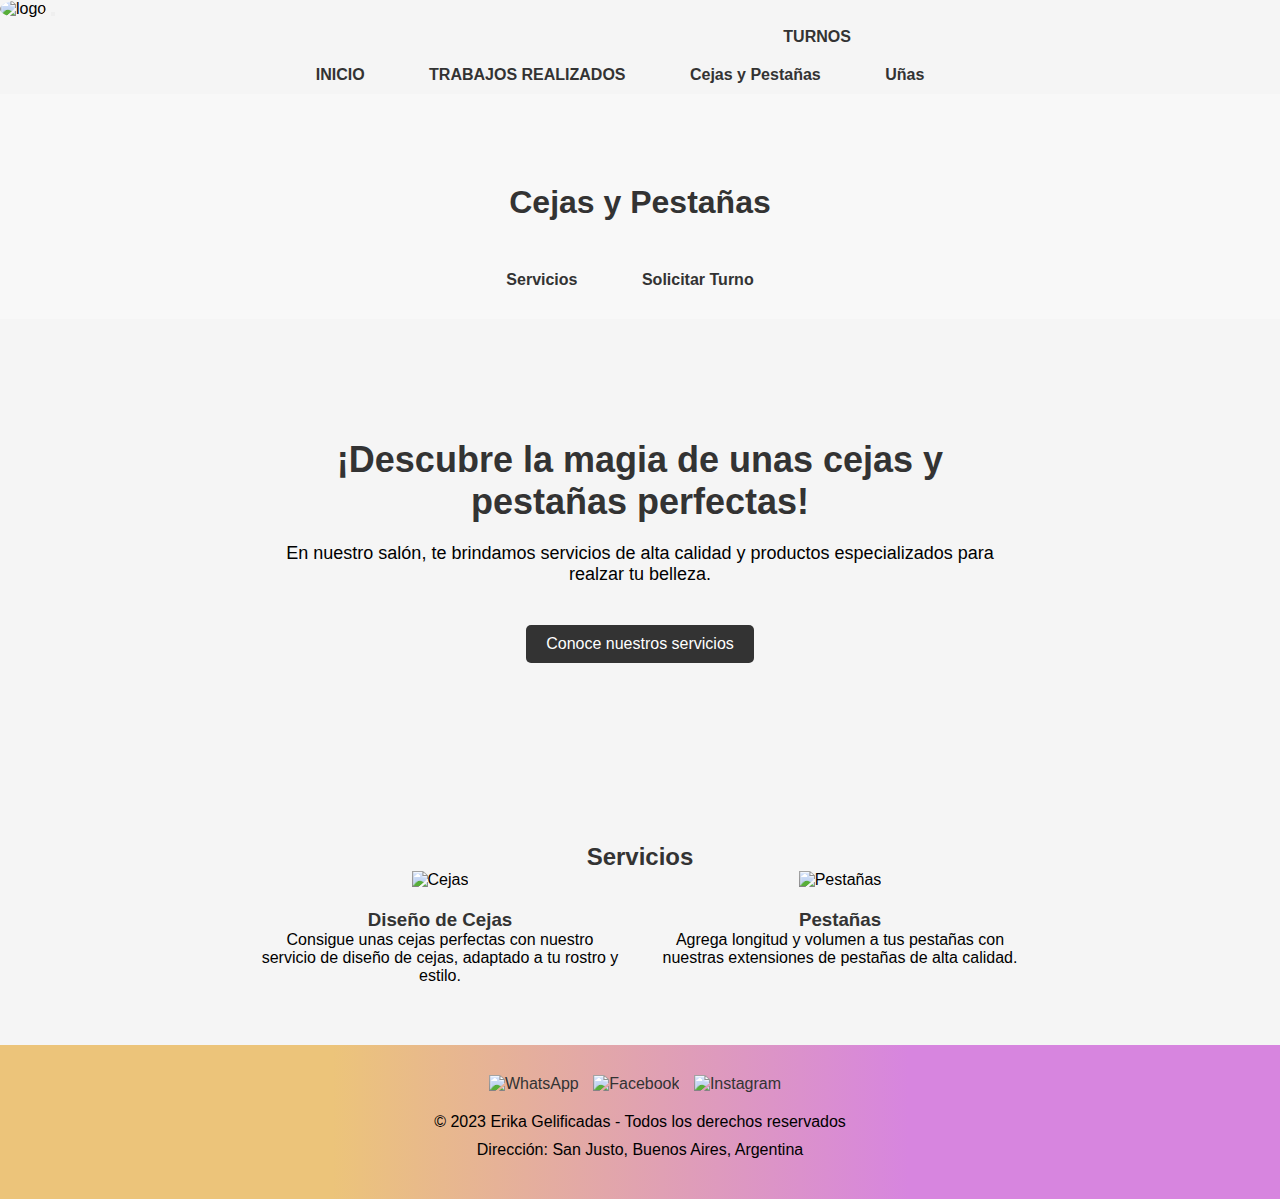
==== cejas-y-pestañas.html @ fd0ce575 "cejas-y-pestañas.html" ====
<!DOCTYPE html>
<html lang="es">
<head>
    <meta charset="UTF-8">
    <meta http-equiv="X-UA-Compatible" content="IE=edge">
    <meta name="viewport" content="width=device-width, initial-scale=1.0">
    <title>Cejas-y-Pestañas</title>
    <link href="https://cdn.jsdelivr.net/npm/bootstrap@5.3.0/dist/css/bootstrap.min.css" rel="stylesheet" integrity="sha384-9ndCyUaIbzAi2FUVXJi0CjmCapSmO7SnpJef0486qhLnuZ2cdeRhO02iuK6FUUVM" crossorigin="anonymous">
    <link rel="stylesheet" href="style.css">
    <link rel="stylesheet" href="estilos0.css">
    <link rel="stylesheet" href="java.js">
</head>
<body>
    <nav class="navbar navbar-expand-lg bg-body-tertiary" data-bs-theme="dark" >
        <div class="container-fluid">
          <a class="navbar-brand" href="#"></a>
          <img class="logo-estetica" src="https://scontent.feze9-1.fna.fbcdn.net/v/t1.6435-9/179569089_1763296997172105_4071561114098238657_n.jpg?_nc_cat=110&ccb=1-7&_nc_sid=e3f864&_nc_ohc=IcFVll6kZ5wAX9kkDoh&_nc_ht=scontent.feze9-1.fna&oh=00_AfDDEwPRjtOEchzFhfn5ReLeG7sRc0Lto0TYt97_7wlhsg&oe=649E3ED4" width="80" alt="logo">
          <button class="navbar-toggler" type="button" data-bs-toggle="collapse" data-bs-target="#navbarSupportedContent" aria-controls="navbarSupportedContent" aria-expanded="false" aria-label="Toggle navigation">
            <span class="navbar-toggler-icon"></span>
          </button>
          <div class="collapse navbar-collapse" id="navbarSupportedContent">
            <ul class="navbar-nav me-auto mb-2 mb-lg-0">
              <li class="nav-item">
                <a class="nav-link active" aria-current="page" href="index.html">INICIO</a>
              </li>
              <li class="nav-item">
                <a class="nav-link active" aria-current="page" href="trabajos-realizados.html">TRABAJOS REALIZADOS</a>
              </li>
              <li class="nav-item dropdown">
                <a class="nav-link dropdown-toggle" href="" role="button" data-bs-toggle="dropdown" aria-expanded="false">
                  TURNOS
                </a>
                <ul class="dropdown-menu">
                  <li><a class="dropdown-item" href="cejas-y-pestañas.html">  Cejas y Pestañas </a></li>
                  <li><a class="dropdown-item" href="uñas.html"> Uñas </a></li>
                  
                  
                </ul>
              </li>
              </ul>
            
          </div>
        </div>
      </nav>

      <header>
        <h1> Cejas y Pestañas</h1>
        <nav>
          <ul>
            <li><a href="#servicios">Servicios</a></li>
            <li><a href="https://wa.me/+54123456789">Solicitar Turno</a></li>
          </ul>
        </nav>
      </header>
    
      <section id="banner">
        <div class="container">
          <h2>¡Descubre la magia de unas cejas y pestañas perfectas!</h2>
          <p>En nuestro salón, te brindamos servicios de alta calidad y productos especializados para realzar tu belleza.</p>
          <a href="#servicios" class="btn-primary">Conoce nuestros servicios</a>
        </div>
      </section>
    
      <section id="servicios">
        <div class="container">
          <h2>Servicios</h2>
          <ul class="services-list">
            <li>
              <img src="/IMG/cejas-img1.jpg" alt="Cejas">
              <h3>Diseño de Cejas</h3>
              <p>Consigue unas cejas perfectas con nuestro servicio de diseño de cejas, adaptado a tu rostro y estilo.</p>
            </li>
            
            <li>
              <img src="/IMG/pestañas-pxp.jpg" alt="Pestañas">
              <h3>Pestañas</h3>
              <p>Agrega longitud y volumen a tus pestañas con nuestras extensiones de pestañas de alta calidad.</p>
              
            </li>
          </ul>
        </div>
      </section>
    
 


      <footer class="footer">
        <div class="redes-sociales">
          <a href="https://wa.me/+54123456789" target="_blank"><img src="/IMG/icons8-whatsapp-96.png" width="50" alt="WhatsApp"></a>
          <a href="https://www.facebook.com/Erika-Gelificadas-459030770932074/" target="_blank"><img src="/IMG/icons8-facebook-nuevo-96.png" width="50" alt="Facebook"></a>
          <a href="https://www.instagram.com/Erika.Gelificadas" target="_blank"><img src="/IMG/icons8-instagram-96.png" width="50" alt="Instagram"></a>
        </div>
        <p class="copyrigth">© 2023 Erika Gelificadas - Todos los derechos reservados</p>
        <p class="ubicacion">Dirección: San Justo, Buenos Aires, Argentina</p>
      </footer>
      


      
       <script src="https://cdn.jsdelivr.net/npm/@popperjs/core@2.11.8/dist/umd/popper.min.js" integrity="sha384-I7E8VVD/ismYTF4hNIPjVp/Zjvgyol6VFvRkX/vR+Vc4jQkC+hVqc2pM8ODewa9r" crossorigin="anonymous"></script>
<script src="https://cdn.jsdelivr.net/npm/bootstrap@5.3.0/dist/js/bootstrap.min.js" integrity="sha384-fbbOQedDUMZZ5KreZpsbe1LCZPVmfTnH7ois6mU1QK+m14rQ1l2bGBq41eYeM/fS" crossorigin="anonymous"></script>

</body>
</html>
---- style.css ----
/* estilos para el fondo de la pagina */
body{
  background-color: rgb(239, 176, 241);

}

/* ESTILOS PARA CEJAS Y PESTAÑAS*/
body {
  font-family: Arial, sans-serif;
  margin: 0;
  padding: 0;
}

.container {
  max-width: 960px;
  margin: 0 auto;
  padding: 20px;
}

h1, h2, h3 {
  color: #333;
}

a {
  color: #333;
  text-decoration: none;
}

/* Estilos de encabezado */

header {
  background-color: #f8f8f8;
  padding: 20px;
}

header h1 {
  text-align: center;
  margin-bottom: 20px;
}

/* Estilos de la barra de navegación */

nav ul li {
  display: inline-block;
  margin-right: 20px;
}

nav ul {
  list-style-type: none;
  margin: 0;
  padding: 0;
  text-align: center;
}

nav ul li {
  display: inline-block;
  margin-right: 20px;
}

nav ul li a {
  display: inline-block;
  padding: 10px 20px;
  font-weight: bold;
  font-size: 16px;
  color: #333;
  text-decoration: none;
  transition: background-color 0.3s;
  font-weight: bold;
  font-size: 16px;

}


nav ul li a:hover {
  background-color: #333;
  color: #fff;
}


/* Estilos del banner (cejas y pestañas) */

#banner {
  color:black;
  padding: 100px 0;
  text-align: center;
}

#banner h2 {
  font-size: 36px;
  margin-bottom: 20px;
}

#banner p {
  font-size: 18px;
  margin-bottom: 40px;
}

.btn-primary {
  display: inline-block;
  padding: 10px 20px;
  background-color: #333;
  color: #fff;
  border-radius: 5px;
  text-decoration: none;
}

/* Estilos de servicios en cejas y pestañas */

#servicios {
  padding: 40px 0;
}

.services-list {
  display: grid;
  grid-template-columns: repeat(auto-fit, minmax(300px, 1fr));
  grid-gap: 40px;
  list-style: none;
}

.services-list li {
  text-align: center;
}

.services-list img {
  width: 300px;
  height: auto;
  margin-bottom: 20px;
 
}

/* ------------- */

.logo-estetica{
  border-radius: 90%;
}


/* SERVICIOS DE UÑAS */
.services{
  margin: 10px;
  text-align: center;
}

.turnos-uñas{
  display: flex;
  justify-items: stretch;
  margin: 10%;
  
  
}

 /* Estilos para el botón de WhatsApp */

.social-media-container {
    display: flex;
    flex-direction: column;
    position: fixed;
    right: 20px;
    bottom: 20px;
  }
  
  .whatsapp-button {
    display: flex;
    margin-bottom: 4px;
    width: 40px;
    height: 40px;
    border-radius: 50%;
    text-align: center;
    line-height:50px;
    font-size: 40px;
    background-color: black;
    background-repeat: no-repeat;
    background-size: cover;


  }
  .logo-wsp{
    
    height: 25px;
    width: 25px;
    margin-top: 7px;
    margin-left: 7px;
    

  }
  /* ESTILOS PARA EL BOTON DE INSTAGRAM*/
  .instagram-button{
    display: block;
    margin-bottom: 3px;
    width:40px;
    height: 40px;
    border-radius: 20%;
    text-align: center;
    line-height:40px;
    font-size: 40px;
    color: #fff;
  }
  .instagram-button {
    background-color: #E1306C;
    background-image: url(https://upload.wikimedia.org/wikipedia/commons/thumb/e/e7/Instagram_logo_2016.svg/2048px-Instagram_logo_2016.svg.png);
    background-repeat: no-repeat;
    background-size: cover;
   
  }
  
  .whatsapp-button:hover, .instagram-button:hover {
    opacity: 0.8;
  }


  /* GALERIA DE IMAGENES EN TRABAJOS REALIZADOS */

*{
    padding: 0;
    margin: 0;
    box-sizing: border-box;
    font-family: sans-serif;
}

h1{
    text-align: center;
    position: relative;
    width: 80%;
    margin: 50px auto;
}

h1::before{
    content: "";
    display: block;
    width: 100%;
    height: 2px;
    position: absolute;
    background-color: black;
    top: 50%;
    z-index: -1;
}

h1 span{
    background-color: #ecf4fb;
    padding: 0 15px;
}

.img-gallery{
    width: 80%;
    margin: 50px auto 50px;
    display: grid;
    grid-template-columns: repeat(auto-fit, minmax(300px,1fr));
    gap: 30px;
}

.img-gallery img{
    width: 100%;
    cursor: pointer;
    transition: 1s;
}
.img-gallery img:hover{
    transform: scale(1.15);
}

.ful-img{
    width: 100%;
    height: 100vh;
    background-color: rgba(0, 0, 0, 0.9);
    position: fixed;
    top: 0;
    left: 0;
    display: none;
    align-items: center;
    justify-content: center;
    z-index: 99;
}

.ful-img span{
    position: absolute;
    top: 5%;
    right: 5%;
    font-size: 30px;
    color: #fff;
    cursor: pointer;
}

.ful-img img{
    width: 90%;
    max-width: 70%;
    display: none;
}

@media screen and (max-width:400px) {
    h1{
        text-decoration: none;
    }
    h1::before{
        display: none;
    }
    h1 span{
        padding: 0;
    }
}

/* estilos para el formulario */
body {
  font-family: Arial, sans-serif;
  background-color: #f5f5f5;
  margin: 0;
  padding: 0;
}

h1 {
  text-align: center;
  padding: 20px 0;
}

form {
  max-width: 400px;
  margin: 0 auto;
  background-color: #fff;
  padding: 20px;
  border-radius: 8px;
  box-shadow: 0 2px 5px rgba(0, 0, 0, 0.1);
}

label {
  display: block;
  margin-bottom: 10px;
}

input[type="text"],
input[type="email"],
textarea {
  width: 100%;
  padding: 10px;
  border: 1px solid #ccc;
  border-radius: 4px;
  box-sizing: border-box;
  margin-bottom: 10px;
}

textarea {
  height: 120px;
}

button[type="submit"] {
  background-color: #4CAF50;
  color: #fff;
  padding: 10px 20px;
  border: none;
  border-radius: 4px;
  cursor: pointer;
}

button[type="submit"]:hover {
  background-color: #45a049;
}



/* footer*/
footer{
  text-align: center;
  padding: 30px;
}
.redes-sociales {
  margin-bottom: 20px;
}

.redes-sociales a {
  display: inline-block;
  margin-right: 10px;
}

.copyrigth, .ubicacion {
  margin-bottom: 10px;
}

.footer{
  background: rgb(236,196,122);
background: linear-gradient(90deg, rgba(236,196,122,1) 26%, rgba(215,133,223,1) 71%);
}

/* estilos para la bienvenida pagina de inicio*/

.salon-belleza {
  background-color: rgb(239, 176, 241); 
  padding: 50px 0;
}

.container {
  max-width: 800px;
  margin: 0 auto;
  text-align: center;
}

.salon-belleza h2 {
  font-size: 36px;
  margin-bottom: 20px;
}

.salon-belleza p {
  margin-bottom: 20px;
}

.salon-img {
  max-width: 100%;
  height: auto;
  margin-bottom: 20px;
}
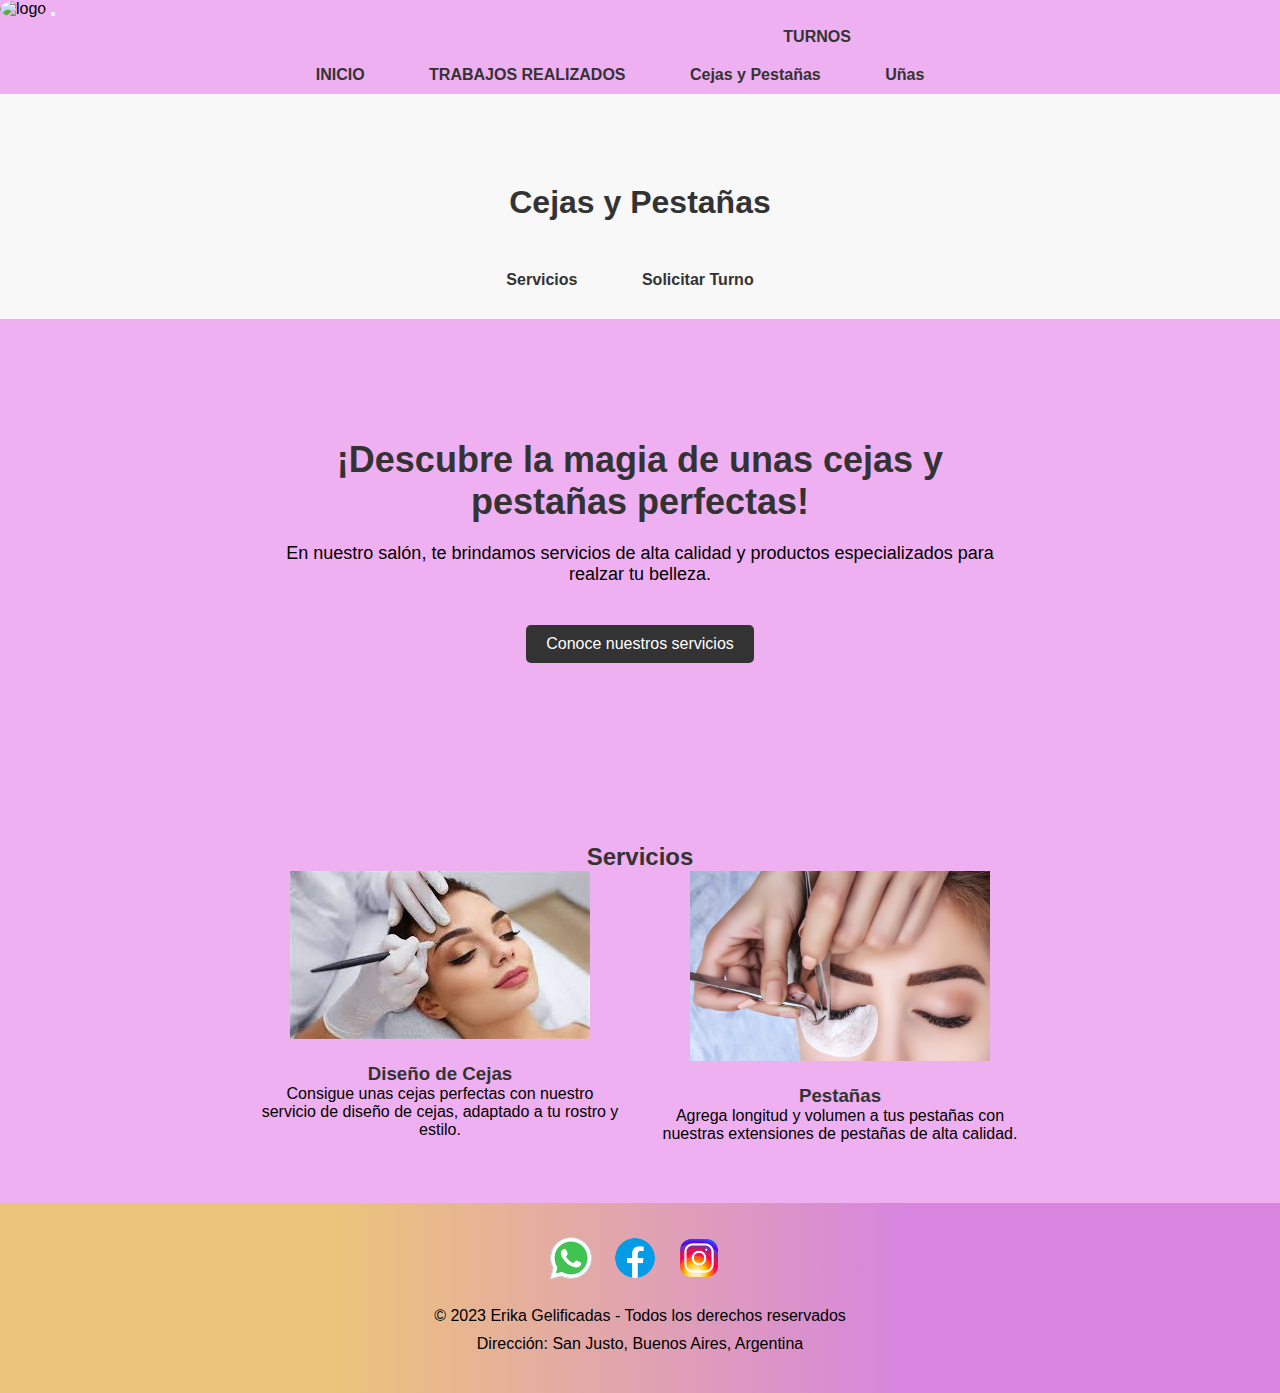
==== commit 5f2c8106: "-.-" ====
--- a/cejas-y-pestañas.html
+++ b/cejas-y-pestañas.html
@@ -66,13 +66,13 @@
           <h2>Servicios</h2>
           <ul class="services-list">
             <li>
-              <img src="/IMG/cejas-img1.jpg" alt="Cejas">
+              <img src="./IMG/cejas-img1.jpg" alt="Cejas">
               <h3>Diseño de Cejas</h3>
               <p>Consigue unas cejas perfectas con nuestro servicio de diseño de cejas, adaptado a tu rostro y estilo.</p>
             </li>
             
             <li>
-              <img src="/IMG/pestañas-pxp.jpg" alt="Pestañas">
+              <img src="./IMG/pestañas-pxp.jpg" alt="Pestañas">
               <h3>Pestañas</h3>
               <p>Agrega longitud y volumen a tus pestañas con nuestras extensiones de pestañas de alta calidad.</p>
               
@@ -86,9 +86,9 @@
 
       <footer class="footer">
         <div class="redes-sociales">
-          <a href="https://wa.me/+54123456789" target="_blank"><img src="/IMG/icons8-whatsapp-96.png" width="50" alt="WhatsApp"></a>
-          <a href="https://www.facebook.com/Erika-Gelificadas-459030770932074/" target="_blank"><img src="/IMG/icons8-facebook-nuevo-96.png" width="50" alt="Facebook"></a>
-          <a href="https://www.instagram.com/Erika.Gelificadas" target="_blank"><img src="/IMG/icons8-instagram-96.png" width="50" alt="Instagram"></a>
+          <a href="https://wa.me/+54123456789" target="_blank"><img src="./IMG/icons8-whatsapp-96.png" width="50" alt="WhatsApp"></a>
+          <a href="https://www.facebook.com/Erika-Gelificadas-459030770932074/" target="_blank"><img src="./IMG/icons8-facebook-nuevo-96.png" width="50" alt="Facebook"></a>
+          <a href="https://www.instagram.com/Erika.Gelificadas" target="_blank"><img src="./IMG/icons8-instagram-96.png" width="50" alt="Instagram"></a>
         </div>
         <p class="copyrigth">© 2023 Erika Gelificadas - Todos los derechos reservados</p>
         <p class="ubicacion">Dirección: San Justo, Buenos Aires, Argentina</p>
--- a/estilos0.css
+++ b/estilos0.css
@@ -0,0 +1,107 @@
+*{
+    padding: 0;
+    margin: 0;
+    box-sizing: border-box;
+    font-family: sans-serif;
+}
+
+body{
+    background-color: rgb(239, 176, 241); 
+}
+
+h1{
+
+    text-align: center;
+    position: relative;
+    width: 80%;
+    margin: 50px auto;
+
+}
+ /* TITULO EN TRABAJOS REALIZADOS*/
+.titulo-animated {
+    text-align: center;
+    margin-bottom: 20px;
+  }
+  
+  .titulo-animated h2 {
+    padding: 20px;
+    font-size: 36px;
+    font-family: 'Bebas Neue', sans-serif;
+font-family: 'Dancing Script', cursive;
+    position: relative;
+    display: inline-block;
+  }
+  
+  .titulo-animated h2::before {
+    content: '';
+    position: absolute;
+    bottom: -5px;
+    left: 0;
+    width: 0;
+    height: 2px;
+    background-color: #ff8a00;
+    transition: width 0.3s ease-in-out;
+  }
+  
+  .titulo-animated h2:hover::before {
+    width: 100%;
+  }
+  
+  
+
+.img-gallery{
+    width: 80%;
+    margin: 50px auto 50px;
+    display: grid;
+    grid-template-columns: repeat(auto-fit, minmax(300px,1fr));
+    gap: 30px;
+}
+
+.img-gallery img{
+    width: 100%;
+    cursor: pointer;
+    transition: 1s;
+}
+.img-gallery img:hover{
+    transform: scale(1.15);
+}
+
+.ful-img{
+    width: 100%;
+    height: 100vh;
+    background-color: rgba(0, 0, 0, 0.9);
+    position: fixed;
+    top: 0;
+    left: 0;
+    display: none;
+    align-items: center;
+    justify-content: center;
+    z-index: 99;
+}
+
+.ful-img span{
+    position: absolute;
+    top: 5%;
+    right: 5%;
+    font-size: 30px;
+    color: #fff;
+    cursor: pointer;
+}
+
+.ful-img img{
+    width: 90%;
+    max-width: 70%;
+    display: none;
+}
+
+@media screen and (max-width:400px) {
+    h1{
+        text-decoration: none;
+    }
+    h1::before{
+        display: none;
+    }
+    h1 span{
+        padding: 0;
+    }
+}
